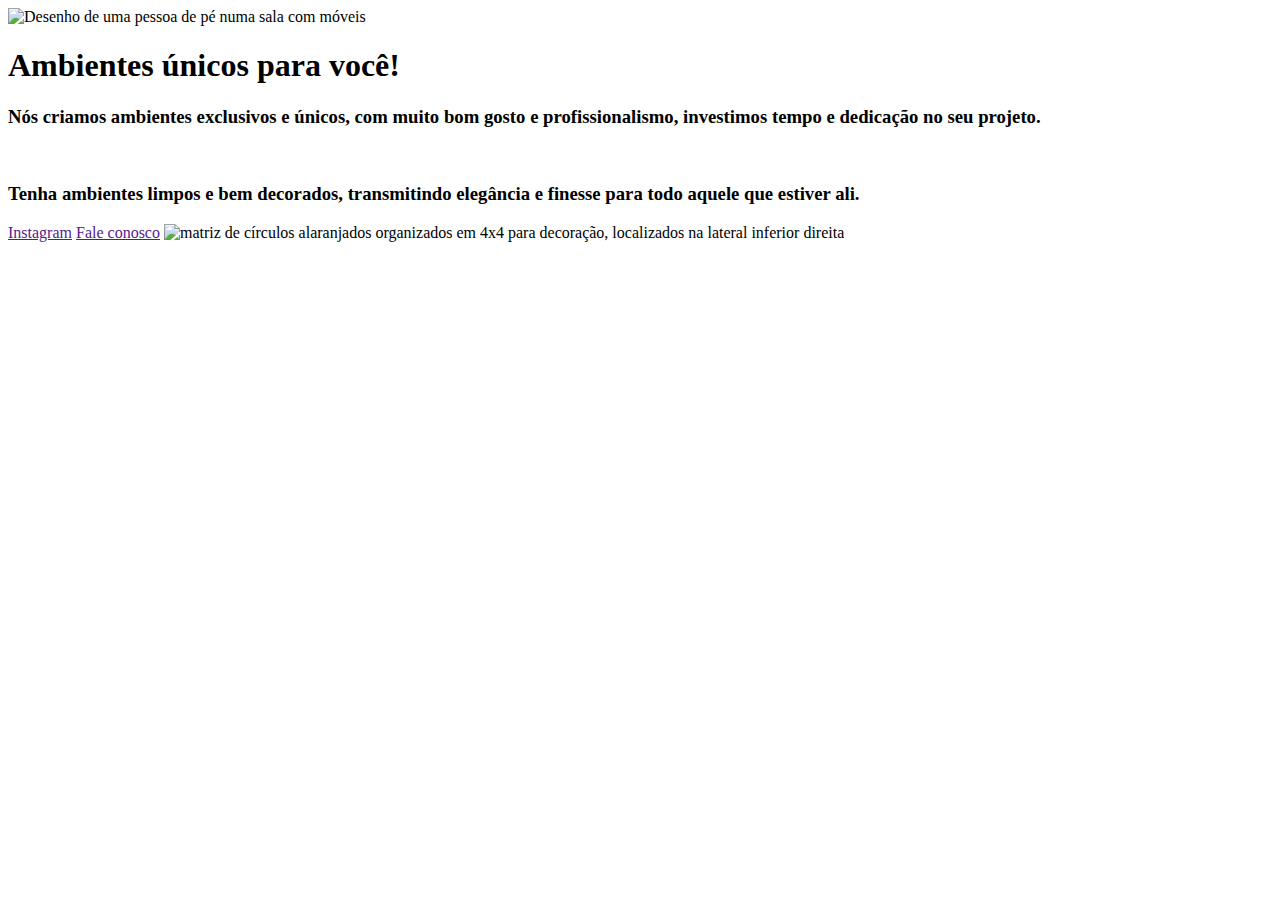
==== Explorer - RocketSeat/Projeto01/index.html @ 35e19af7 "just go" ====
<!DOCTYPE html>
<html lang="pt-br">
<head>
    <link rel="preconnect" href="https://fonts.googleapis.com">
    <link rel="preconnect" href="https://fonts.gstatic.com" crossorigin>
    <meta charset="UTF-8">
    <meta name="viewport" content="width=device-width, initial-scale=1.0">
    <title>Móveis customizados</title> 
    <link href="https://fonts.googleapis.com/css2?family=Inter:wght@400;700&family=Open+Sans:wght@400;700&display=swap" rel="stylesheet">
</head>
<body>
<header></header>
<main>
    <div> 
        <img src="Images/image 1.jpg" alt="Desenho de uma pessoa de pé numa sala com móveis">
        <h1>Ambientes <strong>únicos</strong> para você!</h1>
        <h3>Nós criamos ambientes <strong>exclusivos</strong> e <strong>únicos</strong>, com muito bom gosto e profissionalismo, investimos tempo e <span>dedicação no seu projeto.</span> </h3>
        <br>
        <h3>Tenha <span>ambientes limpos</span>  e bem decorados, transmitindo <strong>elegância</strong>  e <strong>finesse</strong> para todo aquele que estiver ali.</h3>
    </div>
    
</main>
<footer>
    <a href="">Instagram</a>
    <a href="">Fale conosco</a>
    <img src="Images/balls-decoration.svg" alt="matriz de círculos alaranjados organizados em 4x4 para decoração, localizados na lateral inferior direita">
</footer>    
</body>
</html>
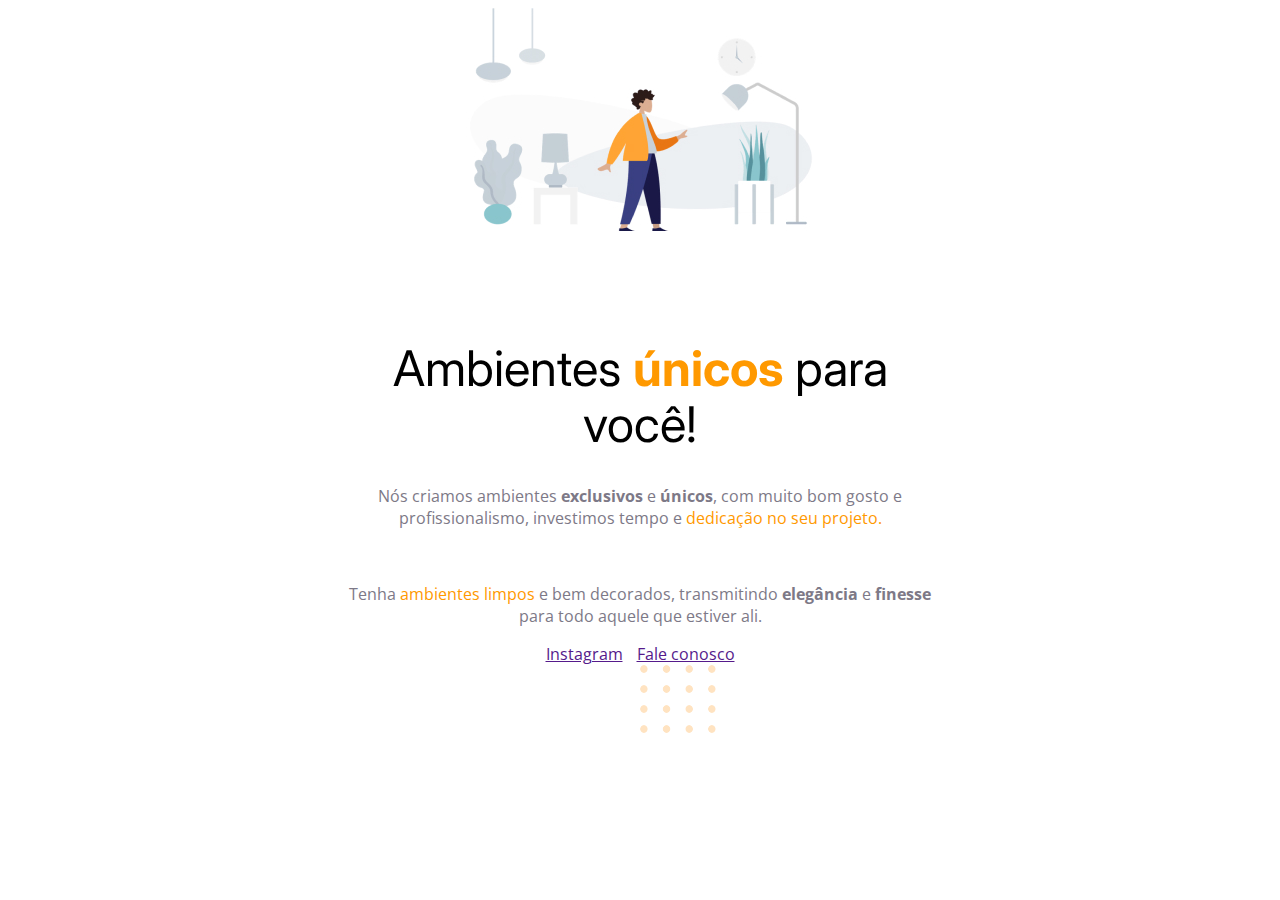
==== commit 9751ee84: "test" ====
--- a/Explorer - RocketSeat/Projeto01/index.html
+++ b/Explorer - RocketSeat/Projeto01/index.html
@@ -7,22 +7,25 @@
     <meta name="viewport" content="width=device-width, initial-scale=1.0">
     <title>Móveis customizados</title> 
     <link href="https://fonts.googleapis.com/css2?family=Inter:wght@400;700&family=Open+Sans:wght@400;700&display=swap" rel="stylesheet">
+    <link rel="stylesheet" href="style.css">
 </head>
 <body>
 <header></header>
 <main>
     <div> 
         <img src="Images/image 1.jpg" alt="Desenho de uma pessoa de pé numa sala com móveis">
-        <h1>Ambientes <strong>únicos</strong> para você!</h1>
-        <h3>Nós criamos ambientes <strong>exclusivos</strong> e <strong>únicos</strong>, com muito bom gosto e profissionalismo, investimos tempo e <span>dedicação no seu projeto.</span> </h3>
-        <br>
-        <h3>Tenha <span>ambientes limpos</span>  e bem decorados, transmitindo <strong>elegância</strong>  e <strong>finesse</strong> para todo aquele que estiver ali.</h3>
+        <h1>Ambientes <span>únicos</span> para você!</h1>
+        <p>Nós criamos ambientes <strong>exclusivos</strong> e <strong>únicos</strong>, com muito bom gosto e profissionalismo, investimos tempo e <span>dedicação no seu projeto.</span> </p>
+        <br/>
+        <p>Tenha <span>ambientes limpos</span>  e bem decorados, transmitindo <strong>elegância</strong>  e <strong>finesse</strong> para todo aquele que estiver ali.</p>
     </div>
     
 </main>
 <footer>
-    <a href="">Instagram</a>
-    <a href="">Fale conosco</a>
+    <div id="linkscontato">
+        <a href="">Instagram</a>
+        <a href="">Fale conosco</a>
+    </div>
     <img src="Images/balls-decoration.svg" alt="matriz de círculos alaranjados organizados em 4x4 para decoração, localizados na lateral inferior direita">
 </footer>    
 </body>
--- a/Explorer - RocketSeat/Projeto01/style.css
+++ b/Explorer - RocketSeat/Projeto01/style.css
@@ -0,0 +1,36 @@
+
+body{
+  background-color:#FFFFFF;
+  font-family: 'Open Sans', sans-serif;
+  color: #7D7987;
+  text-align: center;
+}
+main{
+  width: 592px;
+  margin:auto;
+}
+div img{
+  margin-bottom:72px;
+}
+h1{
+  font-family: 'Inter', sans-serif;
+  color:#000000;
+  font-style: normal;
+  font-weight: 400;
+  font-size: 49px;
+  line-height: 56px;
+  margin-bottom:32px;
+}
+h1 span{
+  font-weight: bold;
+}
+span{
+  color:#FF9900;
+}
+#linkscontato a {
+  margin-inline: 5px;
+  text-align:center;
+}
+footer img{
+  position:absolute;
+}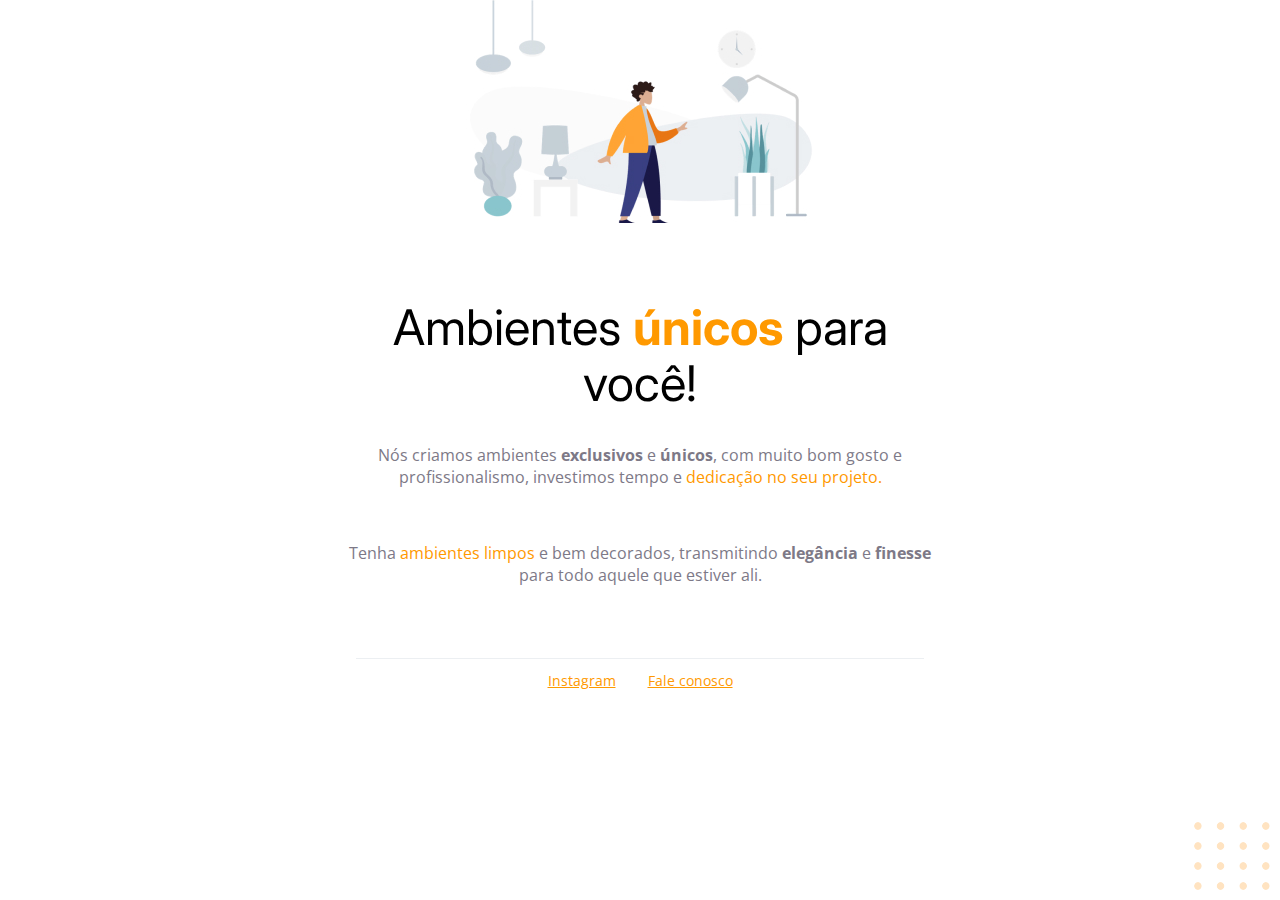
==== commit 67142e84: "projeto finalizado" ====
--- a/Explorer - RocketSeat/Projeto01/index.html
+++ b/Explorer - RocketSeat/Projeto01/index.html
@@ -12,21 +12,16 @@
 <body>
 <header></header>
 <main>
-    <div> 
-        <img src="Images/image 1.jpg" alt="Desenho de uma pessoa de pé numa sala com móveis">
-        <h1>Ambientes <span>únicos</span> para você!</h1>
-        <p>Nós criamos ambientes <strong>exclusivos</strong> e <strong>únicos</strong>, com muito bom gosto e profissionalismo, investimos tempo e <span>dedicação no seu projeto.</span> </p>
-        <br/>
-        <p>Tenha <span>ambientes limpos</span>  e bem decorados, transmitindo <strong>elegância</strong>  e <strong>finesse</strong> para todo aquele que estiver ali.</p>
-    </div>
-    
+    <img src="Images/image 1.jpg" alt="Desenho de uma pessoa de pé numa sala com móveis">
+    <h1>Ambientes <span>únicos</span> para você!</h1>
+    <p>Nós criamos ambientes <strong>exclusivos</strong> e <strong>únicos</strong>, com muito bom gosto e profissionalismo, investimos tempo e <span>dedicação no seu projeto.</span> </p>
+    <br/>
+    <p>Tenha <span>ambientes limpos</span>  e bem decorados, transmitindo <strong>elegância</strong>  e <strong>finesse</strong> para todo aquele que estiver ali.</p>
 </main>
 <footer>
-    <div id="linkscontato">
-        <a href="">Instagram</a>
-        <a href="">Fale conosco</a>
-    </div>
-    <img src="Images/balls-decoration.svg" alt="matriz de círculos alaranjados organizados em 4x4 para decoração, localizados na lateral inferior direita">
-</footer>    
+    <a target="_blank" href="">Instagram</a>
+    <a href="">Fale conosco</a>
+</footer>
+<img id="balls" src="Images/balls-decoration.svg" alt="matriz de círculos alaranjados organizados em 4x4 para decoração, localizados na lateral inferior direita">   
 </body>
 </html>--- a/Explorer - RocketSeat/Projeto01/style.css
+++ b/Explorer - RocketSeat/Projeto01/style.css
@@ -4,13 +4,20 @@
   font-family: 'Open Sans', sans-serif;
   color: #7D7987;
   text-align: center;
+  margin:0;
 }
 main{
   width: 592px;
-  margin:auto;
+  margin:0 auto 72px;
 }
-div img{
-  margin-bottom:72px;
+footer{  
+  width:568px;
+  margin: auto;
+  padding-top: 8px;
+  border-top: 1px solid #ECEFF2;
+  font-size: 14px;
+  line-height: 28px;
+  color:#FF9900;
 }
 h1{
   font-family: 'Inter', sans-serif;
@@ -19,18 +26,19 @@
   font-weight: 400;
   font-size: 49px;
   line-height: 56px;
-  margin-bottom:32px;
+  margin: 72px auto 32px;
 }
 h1 span{
   font-weight: bold;
 }
-span{
+footer a, span{
   color:#FF9900;
 }
-#linkscontato a {
-  margin-inline: 5px;
-  text-align:center;
+a + a{
+  margin-left: 28px;
 }
-footer img{
-  position:absolute;
+#balls{
+  position:fixed;
+  right: 0px;
+  bottom: 0px;
 }